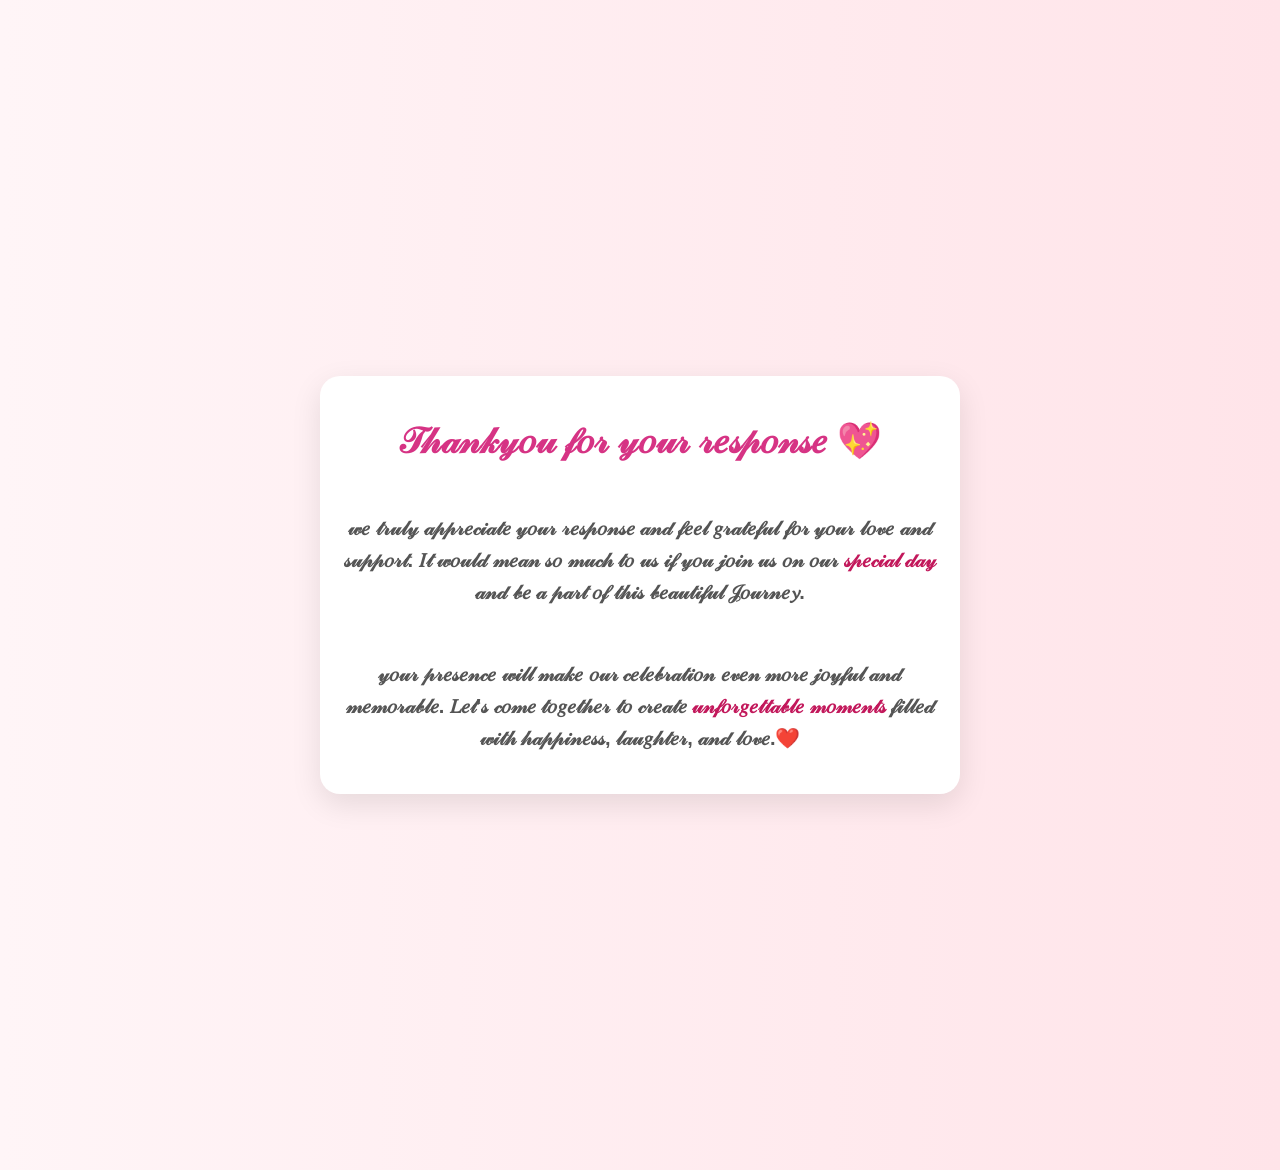
==== last.html @ f3a74ab2 "finally" ====
<!DOCTYPE html>
<html lang="en">

<head>
    <meta charset="UTF-8">
    <meta name="viewport" content="width=device-width, initial-scale=1.0">
    <title>Thank You</title>


     <style>
        body {
            margin: 0;
            font-family: 'Segoe UI', Tahoma, Geneva, Verdana, sans-serif;
            background: linear-gradient(to right, #fff5f7, #ffe4e9);
            display: flex;
            justify-content: center;
            align-items: center;
            height: 130vh;
        }

        .container {
            background: white;
            padding: 20px;
          margin:10px;
            border-radius: 20px;
            box-shadow: 0 10px 30px rgba(0, 0, 0, 0.1);
            text-align: center;
            max-width: 600px;
        }

        h1 {
            color: #d63384;
            font-size: 36px;
            margin-bottom: 20px;
           
        }

        p {
            font-size: 20px;
            font-weight: 900;
            color: #555;
            line-height: 1.6;
              padding-top:30px;
        }

        .highlight {
            color: #c2185b;
            font-weight: bold;
        }

        .footer {
            margin-top: 20px;
            font-size: 16px;
            color: #888;
        }
    </style>
</head>

<body>
    <div class="container">
        <h1>𝒯𝒽𝒶𝓃𝓀𝓎𝑜𝓊 𝒻𝑜𝓇 𝓎𝑜𝓊𝓇 𝓇𝑒𝓈𝓅𝑜𝓃𝓈𝑒 💖</h1>
       

        <p>
            𝓌𝑒 𝓉𝓇𝓊𝓁𝓎 𝒶𝓅𝓅𝓇𝑒𝒸𝒾𝒶𝓉𝑒 𝓎𝑜𝓊𝓇 𝓇𝑒𝓈𝓅𝑜𝓃𝓈𝑒 𝒶𝓃𝒹 𝒻𝑒𝑒𝓁 𝑔𝓇𝒶𝓉𝑒𝒻𝓊𝓁 𝒻𝑜𝓇 𝓎𝑜𝓊𝓇 𝓁𝑜𝓋𝑒
            𝒶𝓃𝒹 𝓈𝓊𝓅𝓅𝑜𝓇𝓉.
            𝐼𝓉 𝓌𝑜𝓊𝓁𝒹 𝓂𝑒𝒶𝓃 𝓈𝑜 𝓂𝓊𝒸𝒽 𝓉𝑜 𝓊𝓈 𝒾𝒻 𝓎𝑜𝓊 𝒿𝑜𝒾𝓃 𝓊𝓈 𝑜𝓃 𝑜𝓊𝓇 <span class="highlight">𝓈𝓅𝑒𝒸𝒾𝒶𝓁 𝒹𝒶𝓎</span>
            𝒶𝓃𝒹 𝒷𝑒 𝒶 𝓅𝒶𝓇𝓉 𝑜𝒻 𝓉𝒽𝒾𝓈 𝒷𝑒𝒶𝓊𝓉𝒾𝒻𝓊𝓁 𝒥𝑜𝓊𝓇𝓃𝑒𝔂.
        </p>
      


        <p>

            𝓎𝑜𝓊𝓇 𝓅𝓇𝑒𝓈𝑒𝓃𝒸𝑒 𝓌𝒾𝓁𝓁 𝓂𝒶𝓀𝑒 𝑜𝓊𝓇 𝒸𝑒𝓁𝑒𝒷𝓇𝒶𝓉𝒾𝑜𝓃 𝑒𝓋𝑒𝓃 𝓂𝑜𝓇𝑒 𝒿𝑜𝓎𝒻𝓊𝓁 𝒶𝓃𝒹
            𝓂𝑒𝓂𝑜𝓇𝒶𝒷𝓁𝑒.
            𝐿𝑒𝓉’𝓈 𝒸𝑜𝓂𝑒 𝓉𝑜𝑔𝑒𝓉𝒽𝑒𝓇 𝓉𝑜 𝒸𝓇𝑒𝒶𝓉𝑒 <span class="highlight">𝓊𝓃𝒻𝑜𝓇𝑔𝑒𝓉𝓉𝒶𝒷𝓁𝑒 𝓂𝑜𝓂𝑒𝓃𝓉𝓈</span>
            𝒻𝒾𝓁𝓁𝑒𝒹 𝓌𝒾𝓉𝒽 𝒽𝒶𝓅𝓅𝒾𝓃𝑒𝓈𝓈, 𝓁𝒶𝓊𝑔𝒽𝓉𝑒𝓇, 𝒶𝓃𝒹 𝓁𝑜𝓋𝑒.❤️
        </p>

       

    </div> 
</body>

</html>
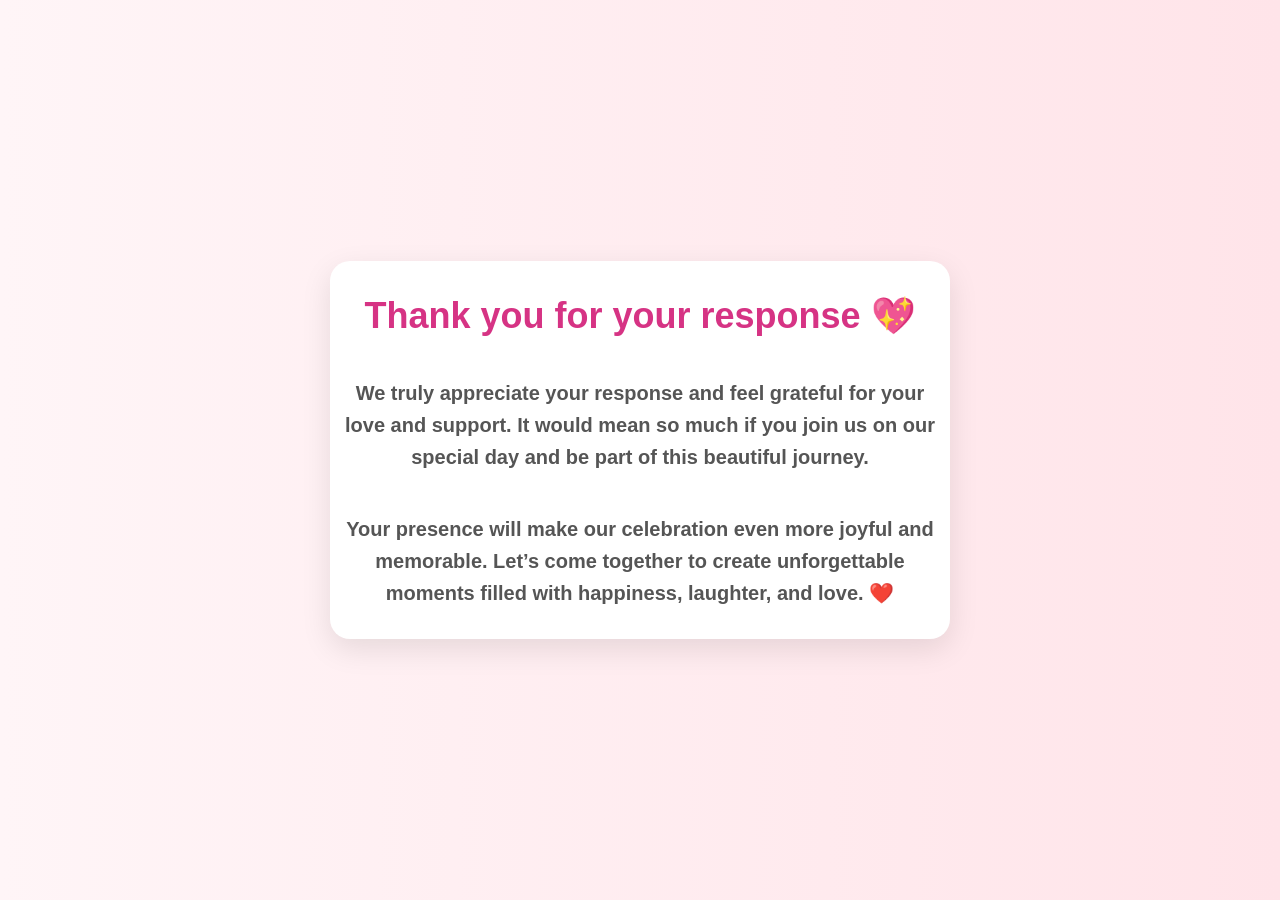
==== commit 86d14525: "fullfiled" ====
--- a/last.html
+++ b/last.html
@@ -15,13 +15,13 @@
             display: flex;
             justify-content: center;
             align-items: center;
-            height: 130vh;
+            height: 100vh;
         }
 
         .container {
             background: white;
-            padding: 20px;
-          margin:10px;
+            padding: 10px;
+          margin:20px;
             border-radius: 20px;
             box-shadow: 0 10px 30px rgba(0, 0, 0, 0.1);
             text-align: center;
@@ -31,7 +31,7 @@
         h1 {
             color: #d63384;
             font-size: 36px;
-            margin-bottom: 20px;
+            margin-bottom: 10px;
            
         }
 
@@ -40,7 +40,7 @@
             font-weight: 900;
             color: #555;
             line-height: 1.6;
-              padding-top:30px;
+              padding-top:20px;
         }
 
         .highlight {
@@ -58,24 +58,21 @@
 
 <body>
     <div class="container">
-        <h1>𝒯𝒽𝒶𝓃𝓀𝓎𝑜𝓊 𝒻𝑜𝓇 𝓎𝑜𝓊𝓇 𝓇𝑒𝓈𝓅𝑜𝓃𝓈𝑒 💖</h1>
+        <h1>Thank you for your response 💖</h1>
        
 
-        <p>
-            𝓌𝑒 𝓉𝓇𝓊𝓁𝓎 𝒶𝓅𝓅𝓇𝑒𝒸𝒾𝒶𝓉𝑒 𝓎𝑜𝓊𝓇 𝓇𝑒𝓈𝓅𝑜𝓃𝓈𝑒 𝒶𝓃𝒹 𝒻𝑒𝑒𝓁 𝑔𝓇𝒶𝓉𝑒𝒻𝓊𝓁 𝒻𝑜𝓇 𝓎𝑜𝓊𝓇 𝓁𝑜𝓋𝑒
-            𝒶𝓃𝒹 𝓈𝓊𝓅𝓅𝑜𝓇𝓉.
-            𝐼𝓉 𝓌𝑜𝓊𝓁𝒹 𝓂𝑒𝒶𝓃 𝓈𝑜 𝓂𝓊𝒸𝒽 𝓉𝑜 𝓊𝓈 𝒾𝒻 𝓎𝑜𝓊 𝒿𝑜𝒾𝓃 𝓊𝓈 𝑜𝓃 𝑜𝓊𝓇 <span class="highlight">𝓈𝓅𝑒𝒸𝒾𝒶𝓁 𝒹𝒶𝓎</span>
-            𝒶𝓃𝒹 𝒷𝑒 𝒶 𝓅𝒶𝓇𝓉 𝑜𝒻 𝓉𝒽𝒾𝓈 𝒷𝑒𝒶𝓊𝓉𝒾𝒻𝓊𝓁 𝒥𝑜𝓊𝓇𝓃𝑒𝔂.
-        </p>
-      
 
 
         <p>
+        We truly appreciate your response and feel grateful for your love and support. It would mean so much if you join us on
+        our<span class="highlight"></span> special day</span> and be part of this beautiful journey.
+        </p>
+      
+        <p>
+    Your presence will make our celebration even more joyful and memorable.
+    
+    Let’s come together to create<span class="highlight"></span> unforgettable moments </span>filled with happiness, laughter, and love. ❤️
 
-            𝓎𝑜𝓊𝓇 𝓅𝓇𝑒𝓈𝑒𝓃𝒸𝑒 𝓌𝒾𝓁𝓁 𝓂𝒶𝓀𝑒 𝑜𝓊𝓇 𝒸𝑒𝓁𝑒𝒷𝓇𝒶𝓉𝒾𝑜𝓃 𝑒𝓋𝑒𝓃 𝓂𝑜𝓇𝑒 𝒿𝑜𝓎𝒻𝓊𝓁 𝒶𝓃𝒹
-            𝓂𝑒𝓂𝑜𝓇𝒶𝒷𝓁𝑒.
-            𝐿𝑒𝓉’𝓈 𝒸𝑜𝓂𝑒 𝓉𝑜𝑔𝑒𝓉𝒽𝑒𝓇 𝓉𝑜 𝒸𝓇𝑒𝒶𝓉𝑒 <span class="highlight">𝓊𝓃𝒻𝑜𝓇𝑔𝑒𝓉𝓉𝒶𝒷𝓁𝑒 𝓂𝑜𝓂𝑒𝓃𝓉𝓈</span>
-            𝒻𝒾𝓁𝓁𝑒𝒹 𝓌𝒾𝓉𝒽 𝒽𝒶𝓅𝓅𝒾𝓃𝑒𝓈𝓈, 𝓁𝒶𝓊𝑔𝒽𝓉𝑒𝓇, 𝒶𝓃𝒹 𝓁𝑜𝓋𝑒.❤️
         </p>
 
        
